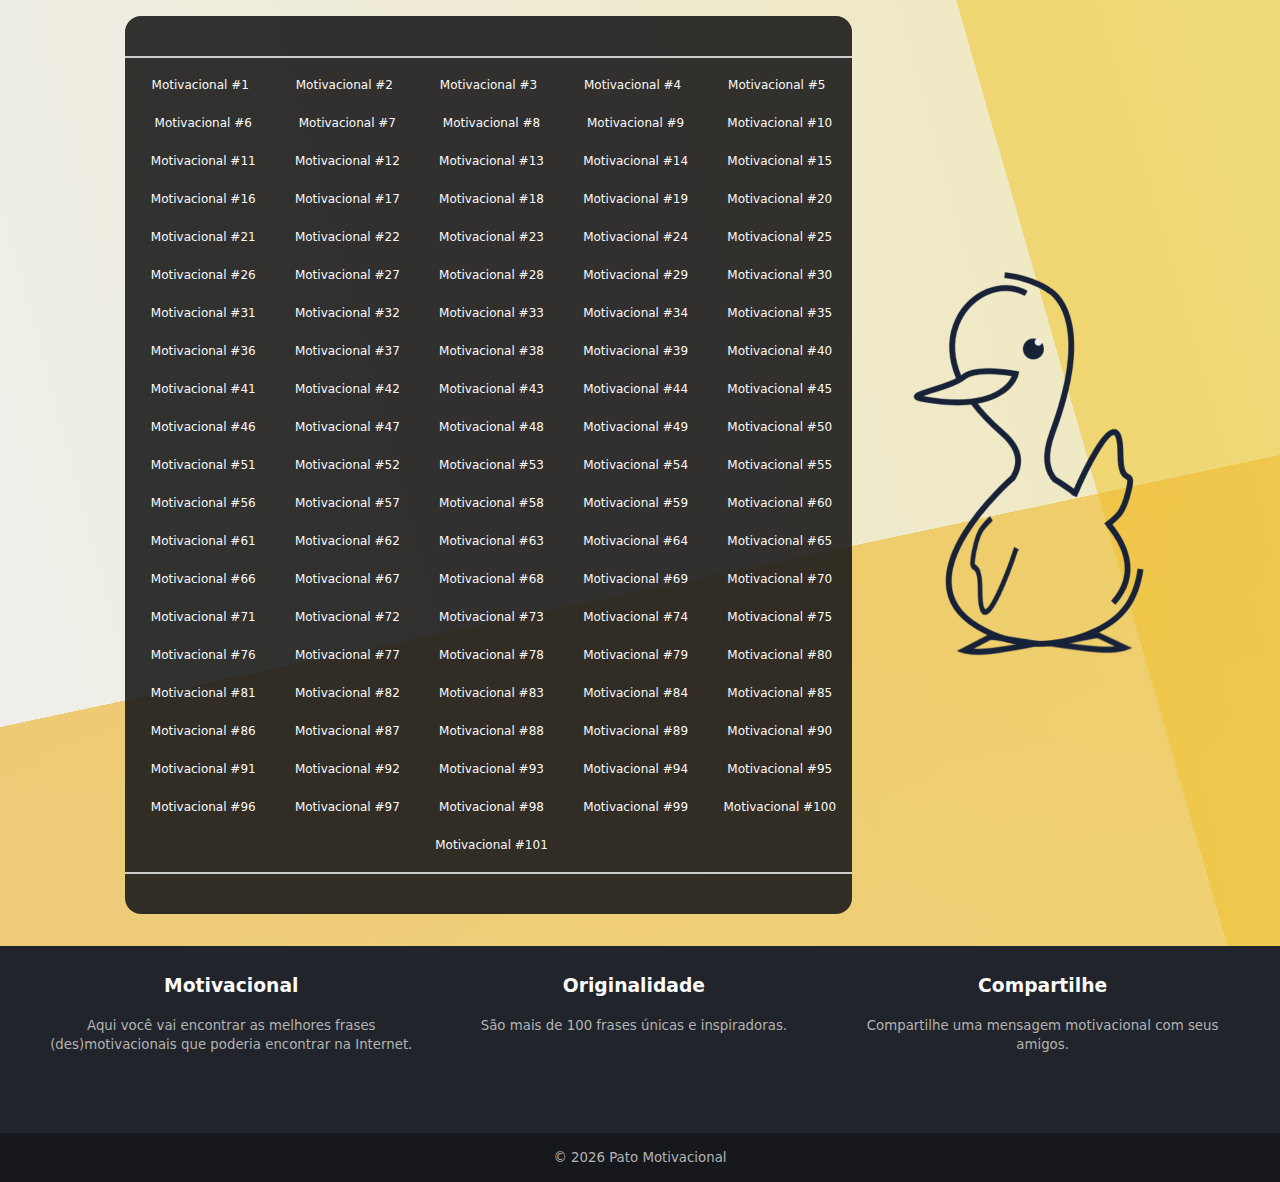
==== index.html @ cc596408 "Pages rework for multiple-single page" ====
<!DOCTYPE HTML>
<html lang="pt-br">
  <head>
    <meta charset="UTF-8">
    <title>Pato Motivacional</title>
    <meta name="description" content="As melhores frases (des)motivacionais da Internet!">
    <meta name="viewport" content="width=device-width,initial-scale=1">
    <link rel="icon" type="image/x-icon" href="assets/images/favicon.ico">
    <link rel="apple-touch-icon" sizes="57x57" href="assets/images/apple-icon-57x57.png">
    <link rel="apple-touch-icon" sizes="72x72" href="assets/images/apple-icon-72x72.png">
    <link rel="apple-touch-icon" sizes="114x114" href="assets/images/apple-icon-114x114.png">
    <script async src="https://pagead2.googlesyndication.com/pagead/js/adsbygoogle.js?client=ca-pub-4814971993429902" crossorigin="anonymous"></script>

    <meta property="og:title" content="Pato Motivacional">
    <meta property="og:site_name" content="Pato Motivacional">
    <meta property="og:url" content="https://patomotivacional.com.br">
    <meta property="og:description" content="As melhores frases (des)motivacionais da Internet!">
    <meta property="og:image" content="https://patomotivacional.com.br/assets/images/webpage.png">
    <meta property="og:image:url" content="https://patomotivacional.com.br/assets/images/webpage.png">
    <meta property="og:image:secure_url" content="https://patomotivacional.com.br/assets/images/webpage.png">
    <meta property="og:image:type" content="image/png">
    <meta property="og:image:width" content="300">
    <meta property="og:image:height" content="300">
    <meta property="og:type" content="website">
    <meta property="og:locale" content="pt_BR">

    <link rel="stylesheet" href="assets/stylesheets/font_awesome.css" type="text/css">
    <link rel="stylesheet" href="assets/stylesheets/application.css" type="text/css">
    <link rel="stylesheet" href="assets/stylesheets/mobile.css" type="text/css">
  </head>
  <body>
    <section class="app-content">
      <main class="page-content">
        <ins class="adsbygoogle"
             style="display:block"
             data-ad-client="ca-pub-4814971993429902"
             data-ad-slot="8073312043"
             data-ad-format="auto"
             data-full-width-responsive="true"></ins>
        <script>
            (adsbygoogle = window.adsbygoogle || []).push({});
        </script>

        <div class="categories-container">
          <div class="categories">
            <div id="categories-list" class="categories-list"></div>
          </div>
          <img src="assets/images/duck.png" alt="duck" class="duck categories-duck" style="margin-left:3em;">
        </div>

        <ins class="adsbygoogle"
             style="display:block"
             data-ad-client="ca-pub-4814971993429902"
             data-ad-slot="8073312043"
             data-ad-format="auto"
             data-full-width-responsive="true"></ins>
        <script>
            (adsbygoogle = window.adsbygoogle || []).push({});
        </script>
      </main>

      <footer class="page-footer">
        <div class="footer">
          <div class="footer-box">
            <i class="fas fa-laugh-squint"></i>
            <h3>Motivacional</h3>
            <small>Aqui você vai encontrar as melhores frases</small>
            <br>
            <small>(des)motivacionais que poderia encontrar na Internet.</small>
          </div>
          <hr>

          <div class="footer-box">
            <i class="fas fa-quote-right"></i>
            <h3>Originalidade</h3>
            <small>São mais de 100 frases únicas e inspiradoras.</small>
          </div>
          <hr>

          <div class="footer-box">
            <i class="fas fa-hashtag"></i>
            <h3>Compartilhe</h3>
            <small>Compartilhe uma mensagem motivacional com seus amigos.</small>
          </div>
        </div>
        <small id="year" class="footer-copyright"></small>
      </footer>
    </section>

    <script src="assets/javascripts/jquery.min.js" type="text/javascript"></script>
    <script src="assets/javascripts/font_awesome.js" type="text/javascript"></script>
    <script src="assets/javascripts/cryptkey.js" type="text/javascript"></script>
    <script src="assets/javascripts/display.js" type="text/javascript"></script>
    <script src="assets/javascripts/application.js" type="text/javascript"></script>
  </body>
</html>
---- assets/stylesheets/font_awesome.css ----
i {
  font-size: 2.5em;
}

a.fas,
a.fab,
a.far {
  font-size: 1.5em;
  text-decoration: none;
  border-radius: 50px;
  padding: 10px;
  color: #249e61;
  border: solid 4px #249e61;
  background-color: transparent;
}
a.fas:hover,
a.fab:hover,
a.far:hover,
a.fas:active,
a.fab:active,
a.far:active,
a.fas:visited,
a.fab:visited,
a.far:visited,
a.fas:focus,
a.fab:focus,
a.far:focus {
  filter: brightness(1.1);
  outline: none;
  -moz-tap-highlight-color: transparent;
  -webkit-tap-highlight-color: transparent;
  -moz-outline-style: none;
}

a:not(:first-of-type) {
  margin-left: 0.5em;
}

a.fa-facebook-f {
  border-color: #2241a0;
  color: #2241a0;
  margin-left: 0.5em;
  padding: 10px 14px;
}

a.fa-twitter {
  border-color: #008ae6;
  color: #008ae6;
  padding: 10px 9px 10px 11px;
}

a.fa-home {
  border-color: #404040;
  color: #404040;
  padding: 10px 9px;
}

a.fa-clone {
  border-color: #ff1a75;
  color: #ff1a75;
}
---- assets/stylesheets/application.css ----
@keyframes display-anim {
  0% { opacity: 0 }
  15% { opacity: 0 }
  80% { opacity: 1 }
}
@-webkit-keyframes display-anim {
  0% { opacity: 0 }
  15% { opacity: 0 }
  80% { opacity: 1 }
}
@-moz-keyframes display-anim {
  0% { opacity: 0 }
  15% { opacity: 0 }
  80% { opacity: 1 }
}
@-o-keyframes display-anim {
  0% { opacity: 0 }
  15% { opacity: 0 }
  80% { opacity: 1 }
}

html, body {
  height: auto;
  width: 100%;
  padding: 0;
  margin: 0;
  overflow-x: hidden;
  font-family: system-ui, arial, sans-serif;
  background-color: #efefef;
}

body {
  color: #fafafa;
  text-align: center;
  background-image: linear-gradient(75deg, rgba(240, 240, 240, 0.1) 0, rgba(240, 220, 105, 0.4) 100%, transparent 100%),
                    linear-gradient(-12deg, rgba(237, 169, 12, 0.5) 0, rgba(237, 169, 12, 0.6) 50%, transparent 50%),
                    linear-gradient(254deg, rgba(240, 191, 31, 0.5) 0, rgba(240, 191, 31, 0.6) 20%, transparent 20%);
}

h1 {
  text-transform: uppercase;
  margin: 0;
  line-height: 1.3em;
  font-size: 1.8em;
}

h3 {
  margin-top: 0.7em;
}

small {
  color: #b3b3b3;
}

hr {
  display: none;
}

.app-content {
  min-height: 100vh;
  display: flex;
  position: relative;
  flex-direction: column;
}

.page-content {
  text-align: center;
  flex: 1 1 auto;
}

.page-footer {
  position: relative;
  text-align: center;
  bottom: 0;
  left: 0;
  right: 0;
  flex: 0 0 auto;
}

.line-container {
  width: calc(100% - 250px);
  margin: 2.5em auto 3em;
  color: #172238;
  display: flex;
  align-items: center;
  justify-content: center;
  height: 70%;
}
.categories-container {
  width: calc(100% - 250px);
  margin: 1em auto;
  color: #172238;
  display: flex;
  align-items: center;
  justify-content: space-evenly;
  height: 70%;
}

.categories {
  padding: 2em 0;
  border-radius: 1em;
  background-color: rgba(28, 28, 28, 0.9);
}

.categories-list {
  display: flex;
  justify-content: center;
  flex-wrap: wrap;
  border-bottom: #ccc 2px solid;
  border-top: #ccc 2px solid;
  padding: 0.5em 0;
  margin: 0.5em 0;
}

.categories-list a {
  padding: 1em 0;
  font-size: 12px;
  flex: 0 0 19%;
  text-decoration: none;
  border-radius: 1em;
  color: #fafafa;
}

.categories-list a:hover,
.categories-list a:focus,
.categories-list a:visited,
.categories-list a:active {
  background-color: rgba(100, 100, 100, 0.6);
  outline: none;
  -moz-tap-highlight-color: transparent;
  -webkit-tap-highlight-color: transparent;
  -moz-outline-style: none;
}

.line {
  min-width: 30em;
  animation: display-anim 0.5s ease-in-out;
}

.categories {
  animation: display-anim 0.5s ease-in-out;
}

.duck {
  animation: display-anim 0.5s ease-in-out;
  max-height: 400px;
}

.options {
  animation: display-anim 1s ease-in-out;
  margin: 10px auto;
}

.footer-box {
  animation: display-anim 0.5s ease-in-out;
}

.line, .duck, .options {
  -webkit-user-drag: none;
  user-select: none;
  -moz-user-select: none;
  -webkit-user-select: none;
  -ms-user-select: none;
}

.options-copy-msg {
  opacity: 0;
  transition: all 1s;
  padding: 7px 35px;
  border-radius: 50px ;
  background-color: rgba(29, 34, 48, 0.85);
  color: #fafafa;
  margin: 10px auto;
  width: 70px;
  font-size: 14px;
}

.footer {
  height: 155px;
  padding: 1em;
  margin-top: 1em;
  display: flex;
  align-items: flex-start;
  justify-content: space-around;
  background-color: #21242b
}

.footer-box {
  min-width: 200px;
  max-width: 30%;
}

.footer-copyright {
  padding: 17px 0;
  background-color: #16181d;
  display: flex;
  align-items: center;
  justify-content: center;
}

.notfound-content {
  display: none;
}
---- assets/stylesheets/mobile.css ----
@media screen and (max-width: 850px) {
  body {
    background-image: linear-gradient(255deg, rgba(240, 220, 105, 0.1) 0, rgba(240, 220, 105, 0.4) 100%, transparent 100%),
                      linear-gradient(-56deg, rgba(237, 169, 12, 0.4) 0, rgba(237, 169, 12, 0.6) 60%, transparent 60%),
                      linear-gradient(84deg, rgba(240, 191, 31, 0.3) 0, rgba(240, 191, 31, 0.5) 40%, transparent 30%);
  }

  h1 {
    font-size: 1.3em !important;
  }

  hr {
    display: block;
  }

  .line-container {
    width: 100% !important;
    flex-direction: column !important;
    margin: 2em auto !important;
    height: 70%;
  }

  .categories-container {
    width: calc(100% - 4em) !important;
    margin: 2em !important;
    color: #172238;
    display: flex;
    align-items: center;
    justify-content: space-evenly;
  }

  .categories-list a {
    flex: 0 0 28%;
  }

  .line {
    min-width: unset;
  }

  .duck {
    margin-top: 2em;
    width: 50%;
  }

  .categories-duck {
    display: none;
  }

  .footer {
    height: auto;
    padding: 1em;
    display: flex;
    align-items: center;
    flex-direction: column;
    justify-content: center;
    background-color: #21242b;
  }

  .footer-box {
    width: 100% !important;
    padding: 1em 0;
  }
}
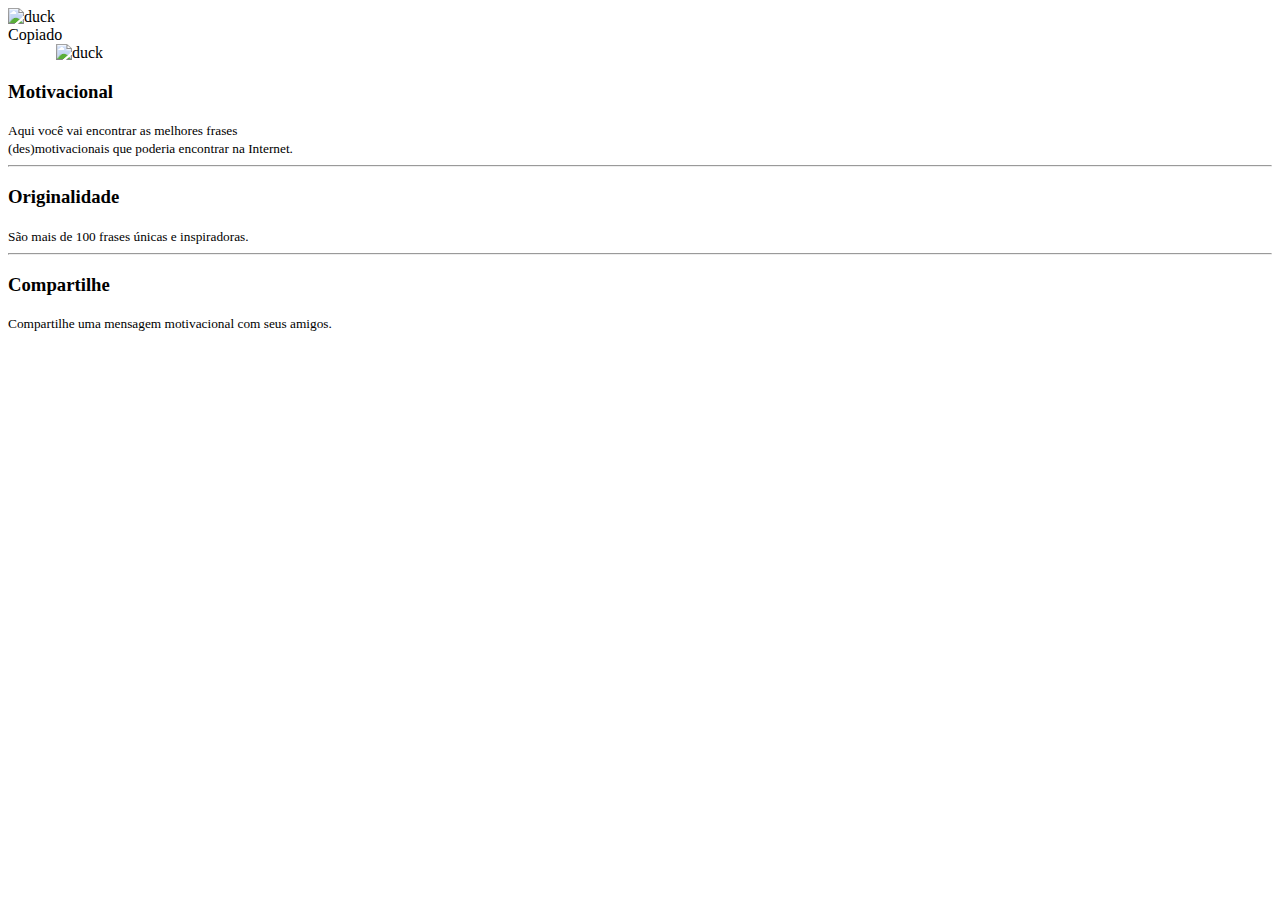
==== commit dc20cb66: "Fix single page auto redirect" ====
--- a/index.html
+++ b/index.html
@@ -5,10 +5,10 @@
     <title>Pato Motivacional</title>
     <meta name="description" content="As melhores frases (des)motivacionais da Internet!">
     <meta name="viewport" content="width=device-width,initial-scale=1">
-    <link rel="icon" type="image/x-icon" href="assets/images/favicon.ico">
-    <link rel="apple-touch-icon" sizes="57x57" href="assets/images/apple-icon-57x57.png">
-    <link rel="apple-touch-icon" sizes="72x72" href="assets/images/apple-icon-72x72.png">
-    <link rel="apple-touch-icon" sizes="114x114" href="assets/images/apple-icon-114x114.png">
+    <link rel="icon" type="image/x-icon" href="https://patomotivacional.com.br/assets/images/favicon.ico">
+    <link rel="apple-touch-icon" sizes="57x57" href="https://patomotivacional.com.br/assets/images/apple-icon-57x57.png">
+    <link rel="apple-touch-icon" sizes="72x72" href="https://patomotivacional.com.br/assets/images/apple-icon-72x72.png">
+    <link rel="apple-touch-icon" sizes="114x114" href="https://patomotivacional.com.br/assets/images/apple-icon-114x114.png">
     <script async src="https://pagead2.googlesyndication.com/pagead/js/adsbygoogle.js?client=ca-pub-4814971993429902" crossorigin="anonymous"></script>
 
     <meta property="og:title" content="Pato Motivacional">
@@ -24,9 +24,9 @@
     <meta property="og:type" content="website">
     <meta property="og:locale" content="pt_BR">
 
-    <link rel="stylesheet" href="assets/stylesheets/font_awesome.css" type="text/css">
-    <link rel="stylesheet" href="assets/stylesheets/application.css" type="text/css">
-    <link rel="stylesheet" href="assets/stylesheets/mobile.css" type="text/css">
+    <link rel="stylesheet" href="https://patomotivacional.com.br/assets/stylesheets/font_awesome.css" type="text/css">
+    <link rel="stylesheet" href="https://patomotivacional.com.br/assets/stylesheets/application.css" type="text/css">
+    <link rel="stylesheet" href="https://patomotivacional.com.br/assets/stylesheets/mobile.css" type="text/css">
   </head>
   <body>
     <section class="app-content">
@@ -41,11 +41,37 @@
             (adsbygoogle = window.adsbygoogle || []).push({});
         </script>
 
+        <!-- Motivational Line -->
+        <div class="line-container">
+          <div class="line-section">
+            <div id="line" class="line"></div>
+            <img src="https://patomotivacional.com.br/assets/images/duck.png" alt="duck" class="duck">
+          </div>
+
+          <div class="options">
+            <a href="#" id="options-facebook" class="fab fa-facebook-f" title="Compartilhar via Facebook" target="_blank"></a>
+            <a href="#" id="options-twitter" class="fab fa-twitter" title="Compartilhar via Twitter" target="_blank"></a>
+            <a href="#" id="options-copy" class="far fa-clone" title="Copiar link"></a>
+            <a href="https://patomotivacional.com.br" id="options-home" class="fas fa-home" title="Página inicial"></a>
+            <a href="#" id="options-random" class="fas fa-random" title="Aleatório"></a>
+          </div>
+
+          <div id="options-copy-msg" class="options-copy-msg">Copiado</div>
+        </div>
+
+        <!-- Motivational Categories -->
         <div class="categories-container">
           <div class="categories">
             <div id="categories-list" class="categories-list"></div>
           </div>
-          <img src="assets/images/duck.png" alt="duck" class="duck categories-duck" style="margin-left:3em;">
+          <img src="https://patomotivacional.com.br/assets/images/duck.png" alt="duck" class="duck categories-duck" style="margin-left:3em;">
+        </div>
+
+        <!-- Not Found -->
+        <div class="notfound-container">
+          <div class="line-section">
+            <div id="notfound" class="line"></div>
+          </div>
         </div>
 
         <ins class="adsbygoogle"
@@ -87,10 +113,12 @@
       </footer>
     </section>
 
-    <script src="assets/javascripts/jquery.min.js" type="text/javascript"></script>
-    <script src="assets/javascripts/font_awesome.js" type="text/javascript"></script>
-    <script src="assets/javascripts/cryptkey.js" type="text/javascript"></script>
-    <script src="assets/javascripts/display.js" type="text/javascript"></script>
-    <script src="assets/javascripts/application.js" type="text/javascript"></script>
+    <script src="https://patomotivacional.com.br/assets/javascripts/jquery.min.js" type="text/javascript"></script>
+    <script src="https://patomotivacional.com.br/assets/javascripts/font_awesome.js" type="text/javascript"></script>
+    <script src="https://patomotivacional.com.br/assets/javascripts/cryptkey.js" type="text/javascript"></script>
+    <script src="https://patomotivacional.com.br/assets/javascripts/share.js" type="text/javascript"></script>
+    <script src="https://patomotivacional.com.br/assets/javascripts/display.js" type="text/javascript"></script>
+    <script src="https://patomotivacional.com.br/assets/javascripts/validator.js" type="text/javascript"></script>
+    <script src="https://patomotivacional.com.br/assets/javascripts/application.js" type="text/javascript"></script>
   </body>
 </html>
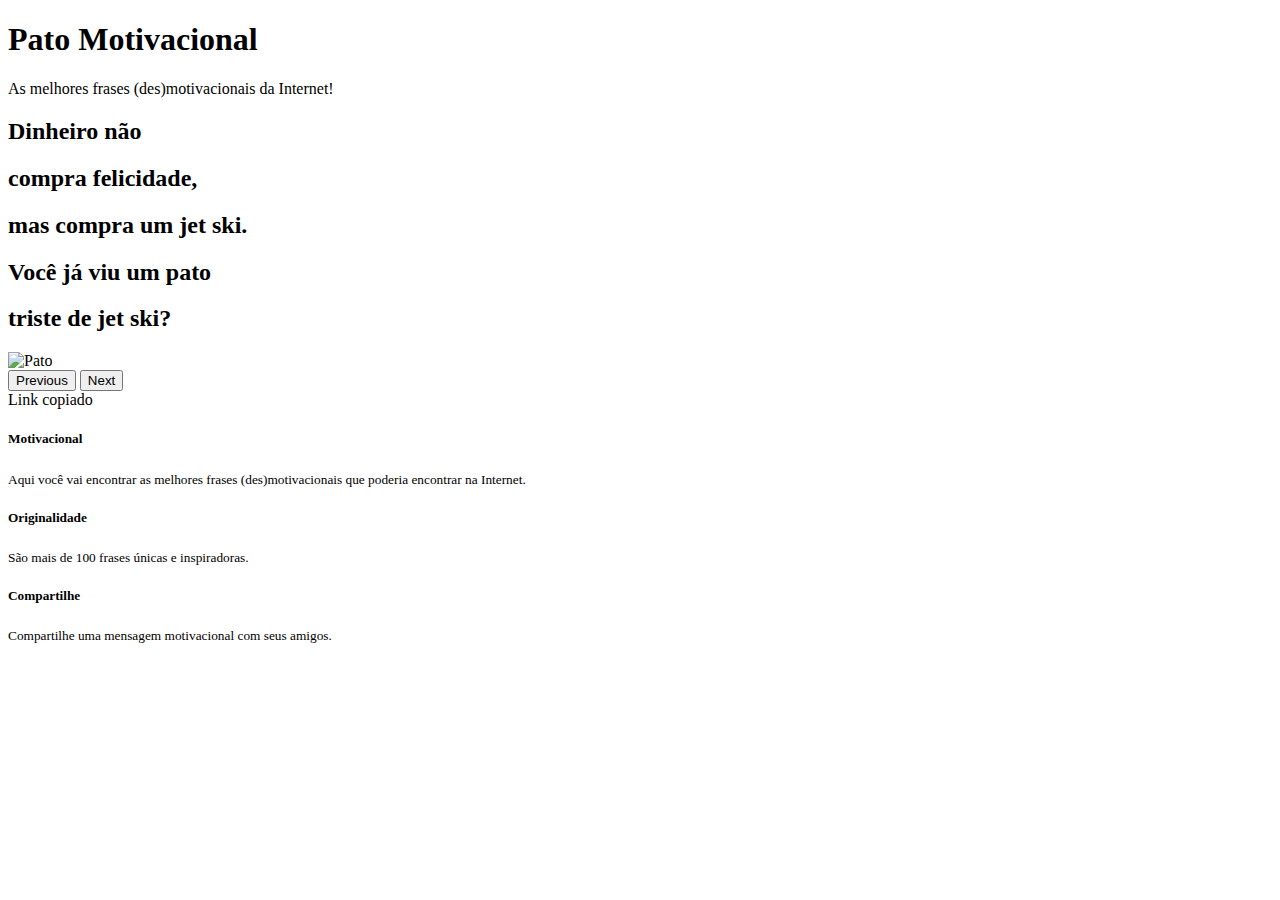
==== commit 93a743e3: "Update interface design" ====
--- a/index.html
+++ b/index.html
@@ -1,15 +1,15 @@
 <!DOCTYPE HTML>
-<html lang="pt-br">
+<html lang="pt-br" class="h-auto">
   <head>
     <meta charset="UTF-8">
     <title>Pato Motivacional</title>
     <meta name="description" content="As melhores frases (des)motivacionais da Internet!">
-    <meta name="viewport" content="width=device-width,initial-scale=1">
+    <meta name="viewport" content="width=device-width, initial-scale=1">
     <link rel="icon" type="image/x-icon" href="https://patomotivacional.com.br/assets/images/favicon.ico">
     <link rel="apple-touch-icon" sizes="57x57" href="https://patomotivacional.com.br/assets/images/apple-icon-57x57.png">
     <link rel="apple-touch-icon" sizes="72x72" href="https://patomotivacional.com.br/assets/images/apple-icon-72x72.png">
     <link rel="apple-touch-icon" sizes="114x114" href="https://patomotivacional.com.br/assets/images/apple-icon-114x114.png">
-    <script async src="https://pagead2.googlesyndication.com/pagead/js/adsbygoogle.js?client=ca-pub-4814971993429902" crossorigin="anonymous"></script>
+    <!-- <script async src="https://pagead2.googlesyndication.com/pagead/js/adsbygoogle.js?client=ca-pub-4814971993429902" crossorigin="anonymous"></script> -->
 
     <meta property="og:title" content="Pato Motivacional">
     <meta property="og:site_name" content="Pato Motivacional">
@@ -25,100 +25,101 @@
     <meta property="og:locale" content="pt_BR">
 
     <link rel="stylesheet" href="https://patomotivacional.com.br/assets/stylesheets/font_awesome.css" type="text/css">
+    <link rel="stylesheet" href="https://patomotivacional.com.br/assets/stylesheets/bootstrap.min.css" type="text/css">
     <link rel="stylesheet" href="https://patomotivacional.com.br/assets/stylesheets/application.css" type="text/css">
     <link rel="stylesheet" href="https://patomotivacional.com.br/assets/stylesheets/mobile.css" type="text/css">
   </head>
-  <body>
+  <body class="h-auto">
+    <!-- Header -->
     <section class="app-content">
-      <main class="page-content">
-        <ins class="adsbygoogle"
-             style="display:block"
-             data-ad-client="ca-pub-4814971993429902"
-             data-ad-slot="8073312043"
-             data-ad-format="auto"
-             data-full-width-responsive="true"></ins>
-        <script>
-            (adsbygoogle = window.adsbygoogle || []).push({});
-        </script>
+      <header>
+        <nav class="navbar navbar-light bg-light">
+          <div class="container-fluid justify-content-center text-center">
+            <span class="navbar-text">
+              <h1 class="fs-5 m-0 text-bold">Pato Motivacional</h1>
+              <span class="mt-1 d-none d-md-block">As melhores frases (des)motivacionais da Internet!</span>
+            </span>
+          </div>
+        </nav>
+      </header>
 
-        <!-- Motivational Line -->
-        <div class="line-container">
-          <div class="line-section">
-            <div id="line" class="line"></div>
-            <img src="https://patomotivacional.com.br/assets/images/duck.png" alt="duck" class="duck">
-          </div>
+      <!-- Main -->
+      <main class="page-content m-2">
+        <div class="container">
+          <div id="carousel" class="carousel slide" data-bs-ride="carousel">
+            <div class="carousel-inner rounded-3 h-100">
 
-          <div class="options">
-            <a href="#" id="options-facebook" class="fab fa-facebook-f" title="Compartilhar via Facebook" target="_blank"></a>
-            <a href="#" id="options-twitter" class="fab fa-twitter" title="Compartilhar via Twitter" target="_blank"></a>
-            <a href="#" id="options-copy" class="far fa-clone" title="Copiar link"></a>
-            <a href="https://patomotivacional.com.br" id="options-home" class="fas fa-home" title="Página inicial"></a>
-            <a href="#" id="options-random" class="fas fa-random" title="Aleatório"></a>
-          </div>
+              <!-- Line -->
+              <div class="carousel-item active h-100" data-bs-interval="100000">
+                <div class="carousel-item-container rounded-3 d-flex w-100 h-100">
+                  <div class="d-flex flex-sm-column-reverse flex-column-reverse flex-md-row flex-lg-row flex-xl-row justify-content-center align-items-center text-center m-auto">
+                    <div class="text-uppercase fw-bold">
+                      <h2 class="m-0 fw-bold">Dinheiro não</h2>
+                      <h2 class="m-0 fw-bold">compra felicidade,</h2>
+                      <h2 class="m-0 fw-bold">mas compra um jet ski.</h2>
+                      <h2 class="m-0 fw-bold">Você já viu um pato</h2>
+                      <h2 class="m-0 fw-bold">triste de jet ski?</h2>
+                    </div>
+                    <img src="https://patomotivacional.com.br/assets/images/duck.png" class="carousel-image ms-sm-0 ms-0 ms-md-5 ms-lg-5 ms-xl-5 mb-sm-3 mb-3 mb-md-0 mb-lg-0 mb-xl-0" alt="Pato">
+                  </div>
+                </div>
+              </div>
 
-          <div id="options-copy-msg" class="options-copy-msg">Copiado</div>
-        </div>
-
-        <!-- Motivational Categories -->
-        <div class="categories-container">
-          <div class="categories">
-            <div id="categories-list" class="categories-list"></div>
-          </div>
-          <img src="https://patomotivacional.com.br/assets/images/duck.png" alt="duck" class="duck categories-duck" style="margin-left:3em;">
-        </div>
-
-        <!-- Not Found -->
-        <div class="notfound-container">
-          <div class="line-section">
-            <div id="notfound" class="line"></div>
+            </div>
+            <button class="carousel-control-prev" type="button" data-bs-target="#carousel" data-bs-slide="prev">
+              <span class="carousel-control-prev-icon" aria-hidden="true"></span>
+              <span class="visually-hidden">Previous</span>
+            </button>
+            <button class="carousel-control-next" type="button" data-bs-target="#carousel" data-bs-slide="next">
+              <span class="carousel-control-next-icon" aria-hidden="true"></span>
+              <span class="visually-hidden">Next</span>
+            </button>
           </div>
         </div>
 
-        <ins class="adsbygoogle"
-             style="display:block"
-             data-ad-client="ca-pub-4814971993429902"
-             data-ad-slot="8073312043"
-             data-ad-format="auto"
-             data-full-width-responsive="true"></ins>
-        <script>
-            (adsbygoogle = window.adsbygoogle || []).push({});
-        </script>
+        <div id="options-copy-msg" class="options-copy-msg">Link copiado</div>
+        <div class="options m-auto text-center">
+          <a href="#" id="options-facebook" class="fab fa-facebook-f" title="Compartilhar via Facebook" target="_blank"></a>
+          <a href="#" id="options-twitter" class="fab fa-twitter" title="Compartilhar via Twitter" target="_blank"></a>
+          <a href="#" id="options-copy" class="far fa-clone" title="Copiar link"></a>
+        </div>
       </main>
 
-      <footer class="page-footer">
-        <div class="footer">
-          <div class="footer-box">
-            <i class="fas fa-laugh-squint"></i>
-            <h3>Motivacional</h3>
-            <small>Aqui você vai encontrar as melhores frases</small>
-            <br>
-            <small>(des)motivacionais que poderia encontrar na Internet.</small>
+      <!-- Footer -->
+      <footer class="page-footer py-3 text-center text-lg-start bg-light text-muted">
+        <section>
+          <div class="container text-center text-md-start">
+            <div class="row mt-3">
+              <div class="text-center col-md-4 col-lg-4 col-xl-4 mx-auto mb-4">
+                <i class="fas fa-laugh-squint mb-3"></i>
+                <h5 class="fw-bold mb-3">Motivacional</h5>
+                <small>Aqui você vai encontrar as melhores frases (des)motivacionais que poderia encontrar na Internet.</small>
+              </div>
+
+              <div class="text-center col-md-4 col-lg-4 col-xl-4 mx-auto mb-4">
+                <i class="fas fa-quote-right mb-3"></i>
+                <h5 class="fw-bold mb-3">Originalidade</h5>
+                <small>São mais de 100 frases únicas e inspiradoras.</small>
+              </div>
+
+              <div class="text-center col-md-4 col-lg-4 col-xl-4 mx-auto mb-4">
+                <i class="fas fa-hashtag mb-3"></i>
+                <h5 class="fw-bold mb-3">Compartilhe</h5>
+                <small>Compartilhe uma mensagem motivacional com seus amigos.</small>
+              </div>
+            </div>
           </div>
-          <hr>
-
-          <div class="footer-box">
-            <i class="fas fa-quote-right"></i>
-            <h3>Originalidade</h3>
-            <small>São mais de 100 frases únicas e inspiradoras.</small>
-          </div>
-          <hr>
-
-          <div class="footer-box">
-            <i class="fas fa-hashtag"></i>
-            <h3>Compartilhe</h3>
-            <small>Compartilhe uma mensagem motivacional com seus amigos.</small>
-          </div>
-        </div>
-        <small id="year" class="footer-copyright"></small>
+        </section>
       </footer>
     </section>
 
     <script src="https://patomotivacional.com.br/assets/javascripts/jquery.min.js" type="text/javascript"></script>
     <script src="https://patomotivacional.com.br/assets/javascripts/font_awesome.js" type="text/javascript"></script>
-    <script src="https://patomotivacional.com.br/assets/javascripts/cryptkey.js" type="text/javascript"></script>
+    <script src="https://patomotivacional.com.br/assets/javascripts/bootstrap.min.js" type="text/javascript"></script>
+    <!-- <script src="https://patomotivacional.com.br/assets/javascripts/cryptkey.js" type="text/javascript"></script>
     <script src="https://patomotivacional.com.br/assets/javascripts/share.js" type="text/javascript"></script>
     <script src="https://patomotivacional.com.br/assets/javascripts/display.js" type="text/javascript"></script>
     <script src="https://patomotivacional.com.br/assets/javascripts/validator.js" type="text/javascript"></script>
-    <script src="https://patomotivacional.com.br/assets/javascripts/application.js" type="text/javascript"></script>
+    <script src="https://patomotivacional.com.br/assets/javascripts/application.js" type="text/javascript"></script> -->
   </body>
 </html>
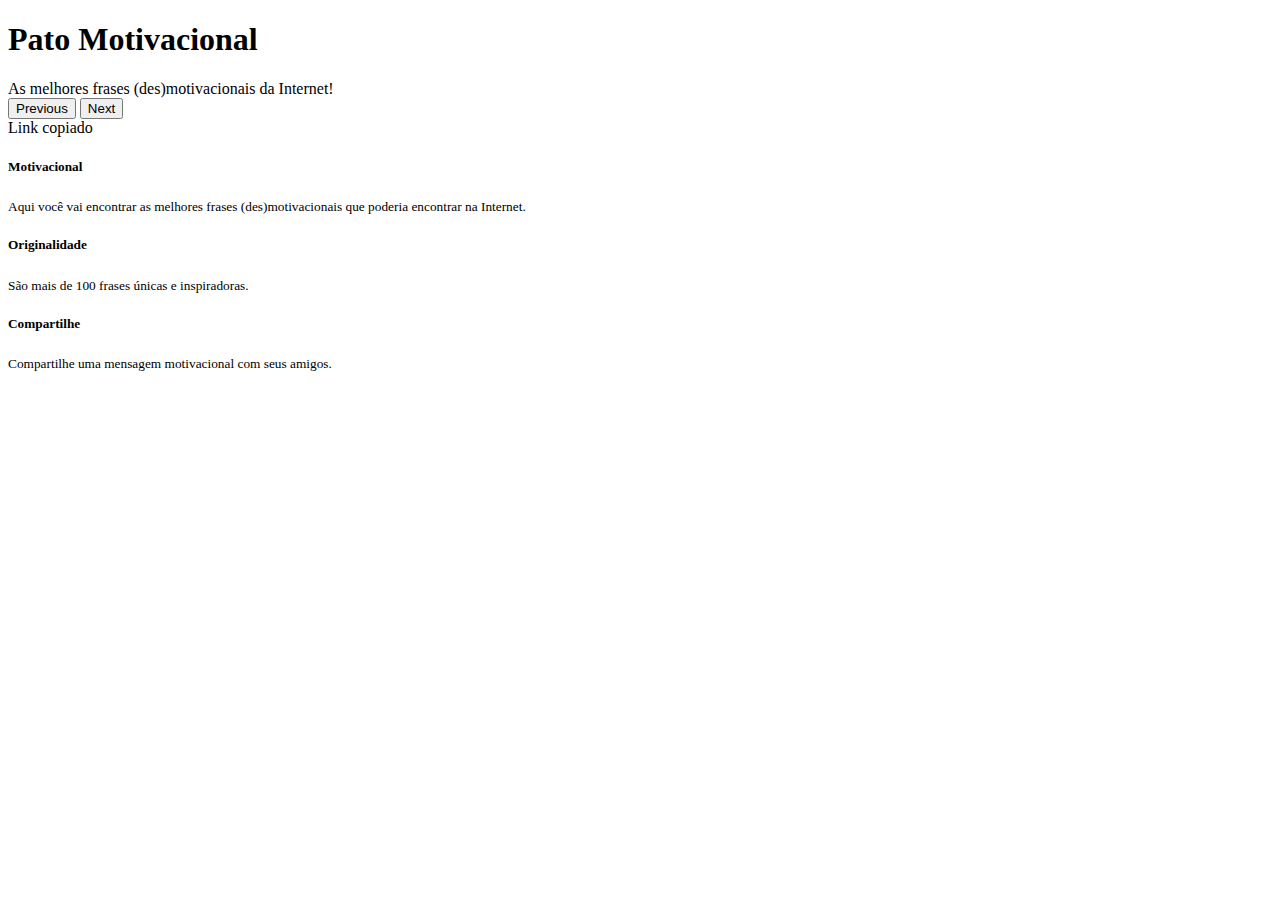
==== commit faa7bc0d: "Update javascripts" ====
--- a/index.html
+++ b/index.html
@@ -9,7 +9,7 @@
     <link rel="apple-touch-icon" sizes="57x57" href="https://patomotivacional.com.br/assets/images/apple-icon-57x57.png">
     <link rel="apple-touch-icon" sizes="72x72" href="https://patomotivacional.com.br/assets/images/apple-icon-72x72.png">
     <link rel="apple-touch-icon" sizes="114x114" href="https://patomotivacional.com.br/assets/images/apple-icon-114x114.png">
-    <!-- <script async src="https://pagead2.googlesyndication.com/pagead/js/adsbygoogle.js?client=ca-pub-4814971993429902" crossorigin="anonymous"></script> -->
+    <script async src="https://pagead2.googlesyndication.com/pagead/js/adsbygoogle.js?client=ca-pub-4814971993429902" crossorigin="anonymous"></script>
 
     <meta property="og:title" content="Pato Motivacional">
     <meta property="og:site_name" content="Pato Motivacional">
@@ -25,7 +25,7 @@
     <meta property="og:locale" content="pt_BR">
 
     <link rel="stylesheet" href="https://patomotivacional.com.br/assets/stylesheets/font_awesome.css" type="text/css">
-    <link rel="stylesheet" href="https://patomotivacional.com.br/assets/stylesheets/bootstrap.min.css" type="text/css">
+    <link href="https://cdn.jsdelivr.net/npm/bootstrap@5.0.2/dist/css/bootstrap.min.css" rel="stylesheet" integrity="sha384-EVSTQN3/azprG1Anm3QDgpJLIm9Nao0Yz1ztcQTwFspd3yD65VohhpuuCOmLASjC" crossorigin="anonymous">
     <link rel="stylesheet" href="https://patomotivacional.com.br/assets/stylesheets/application.css" type="text/css">
     <link rel="stylesheet" href="https://patomotivacional.com.br/assets/stylesheets/mobile.css" type="text/css">
   </head>
@@ -47,24 +47,8 @@
       <main class="page-content m-2">
         <div class="container">
           <div id="carousel" class="carousel slide" data-bs-ride="carousel">
-            <div class="carousel-inner rounded-3 h-100">
-
-              <!-- Line -->
-              <div class="carousel-item active h-100" data-bs-interval="100000">
-                <div class="carousel-item-container rounded-3 d-flex w-100 h-100">
-                  <div class="d-flex flex-sm-column-reverse flex-column-reverse flex-md-row flex-lg-row flex-xl-row justify-content-center align-items-center text-center m-auto">
-                    <div class="text-uppercase fw-bold">
-                      <h2 class="m-0 fw-bold">Dinheiro não</h2>
-                      <h2 class="m-0 fw-bold">compra felicidade,</h2>
-                      <h2 class="m-0 fw-bold">mas compra um jet ski.</h2>
-                      <h2 class="m-0 fw-bold">Você já viu um pato</h2>
-                      <h2 class="m-0 fw-bold">triste de jet ski?</h2>
-                    </div>
-                    <img src="https://patomotivacional.com.br/assets/images/duck.png" class="carousel-image ms-sm-0 ms-0 ms-md-5 ms-lg-5 ms-xl-5 mb-sm-3 mb-3 mb-md-0 mb-lg-0 mb-xl-0" alt="Pato">
-                  </div>
-                </div>
-              </div>
-
+            <div id="carousel-itens" class="carousel-inner rounded-3 h-100">
+              <!-- Motivationals -->
             </div>
             <button class="carousel-control-prev" type="button" data-bs-target="#carousel" data-bs-slide="prev">
               <span class="carousel-control-prev-icon" aria-hidden="true"></span>
@@ -115,11 +99,11 @@
 
     <script src="https://patomotivacional.com.br/assets/javascripts/jquery.min.js" type="text/javascript"></script>
     <script src="https://patomotivacional.com.br/assets/javascripts/font_awesome.js" type="text/javascript"></script>
-    <script src="https://patomotivacional.com.br/assets/javascripts/bootstrap.min.js" type="text/javascript"></script>
-    <!-- <script src="https://patomotivacional.com.br/assets/javascripts/cryptkey.js" type="text/javascript"></script>
+    <script src="https://cdn.jsdelivr.net/npm/bootstrap@5.0.2/dist/js/bootstrap.min.js" integrity="sha384-cVKIPhGWiC2Al4u+LWgxfKTRIcfu0JTxR+EQDz/bgldoEyl4H0zUF0QKbrJ0EcQF" crossorigin="anonymous"></script>
+    <script src="https://patomotivacional.com.br/assets/javascripts/cryptkey.js" type="text/javascript"></script>
     <script src="https://patomotivacional.com.br/assets/javascripts/share.js" type="text/javascript"></script>
-    <script src="https://patomotivacional.com.br/assets/javascripts/display.js" type="text/javascript"></script>
+    <script src="https://patomotivacional.com.br/assets/javascripts/carousel.js" type="text/javascript"></script>
     <script src="https://patomotivacional.com.br/assets/javascripts/validator.js" type="text/javascript"></script>
-    <script src="https://patomotivacional.com.br/assets/javascripts/application.js" type="text/javascript"></script> -->
+    <script src="https://patomotivacional.com.br/assets/javascripts/application.js" type="text/javascript"></script>
   </body>
 </html>
